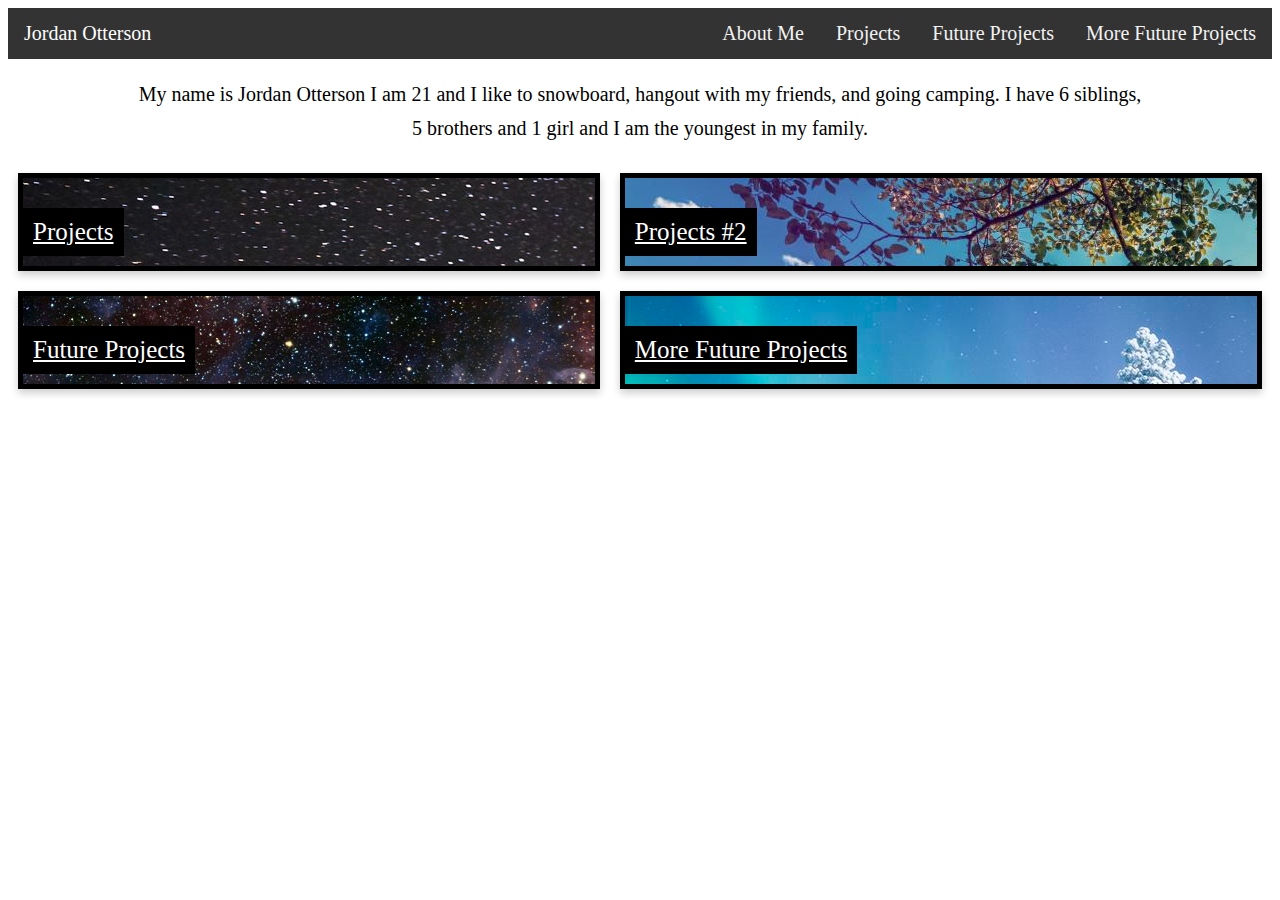
==== Jordan Otterson Portfolio.html @ a29cfe19 "adding in my initial contents code" ====
<!DOCTYPE html>
<html lang="en">

<head>
    <meta charset="UTF-8" />
    <title>Portfolio</title>
    <link rel="stylesheet" href="/Style.css" />
</head>

<body>
    <!-- header navigation -->
    <div class="topnav">
        <a id="profilePicture" href="/Profile Picture.jpg">Jordan Otterson</a>
        <a href="#more-future-projects">More Future Projects</a>
        <a href="#future-projects">Future Projects</a>
        <a href="#projects">Projects</a>
        <a href="#about-me">About Me</a>
    </div>

    <!-- "what we do" section -->
    <br/>
    <section id="about-me" class="intro">
        <div class="flex-row">
            <p>
                My name is Jordan Otterson I am 21 and I like to snowboard, hangout with my friends, and going camping. I have 6 siblings, 5 brothers and 1 girl and I am the youngest in my family.
            </p>
        </div>
    </section>
    <br/>
    <section id="projects" class="intro">
        <div class="grid-container">
            <div class="card grid-item" id="project1"><a class="linkText" href="#projects">Projects</a></div>
            <div class="card grid-item" id="project2"><a class="linkText" href="#projects">Projects #2</a></div>
            <div class="card grid-item" id="project3"><a class="linkText" href="#future-projects">Future Projects</a></div>
            <div class="card grid-item" id="project4"><a class="linkText" href="#more-future-projects">More Future Projects</a></div>
        </div>
    </section>
</body>
---- Style.css ----
.topnav {
    background-color: #333;
    overflow: hidden;
}

.topnav a {
    float: right;
    color: #f2f2f2;
    text-align: center;
    align-content: center;
    padding: 14px 16px;
    text-decoration: none;
    font-size: 20px;
}

.topnav a:hover {
    background-color: #ddd;
    color: black;
}

.topnav a.active {
    background-color: #04AA6D;
    color: white;
}

#profilePicture {
    color: white;
    font-size: 20px;
    float: left;
}

.intro p {
    line-height: 1.7;
    color: black;
    width: 80%;
    font-size: 20px;
    margin: 0 auto;
    text-align: center;
}

.flex-row {
    display: flex;
}

.card {
    box-shadow: 0 4px 8px 0 rgba(0, 0, 0, 0.2);
    /* this adds the "card" effect */
    padding: 16px;
    text-align: center;
    background-color: #f1f1f1;
}

.grid-container {
    display: grid;
    grid-template-columns: auto auto;
}

.grid-item {
    border: 5px solid black;
    padding: 30px 20px 10px 0;
    font-size: 25px;
    text-align: center;
    margin: 10px;
}

.grid-item:hover {
    border: 5px solid rgb(30, 255, 236);
    cursor: pointer;
}

.linkText {
    background-color: black;
    float: left;
    color: white;
    padding: 10px 10px 10px 10px;
}

.linkText:hover {
    background-color: rgb(30, 255, 236);
    color: rgb(0, 0, 0);
}

#project1 {
    background-image: url("./Images/FamilyCamping-2021-GettyImages-948512452-2.jpg");
}

#project2 {
    background-image: url("./Images/shutterstock_1458128810.jpg");
}

#project3 {
    background-image: url("./Images/space-2.jpg");
}

#project4 {
    background-image: url("./Images/thefrozenforestsofsweden_redone_30x20.jpg");
}
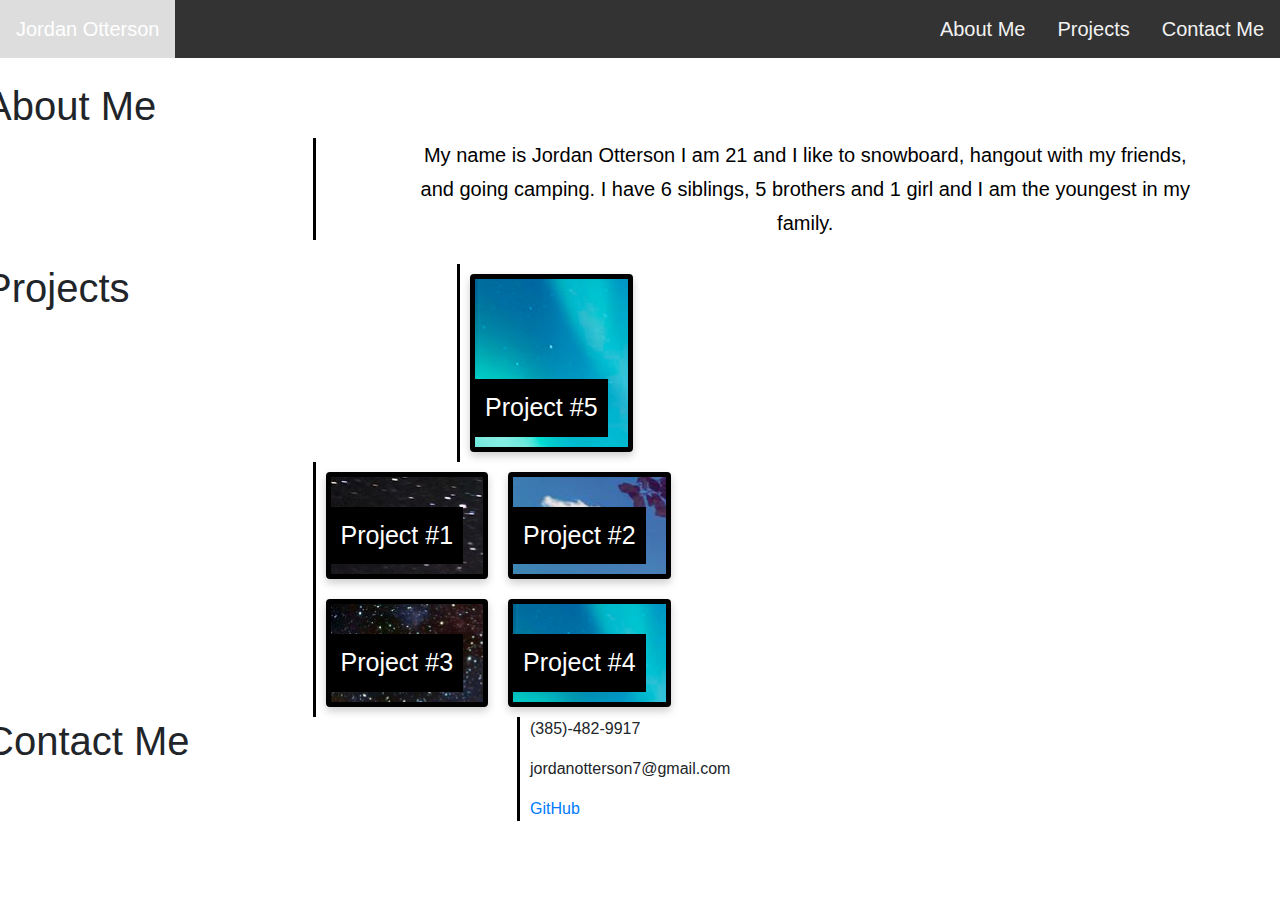
==== commit 28344c12: "added bootstrap messed up some things" ====
--- a/Jordan Otterson Portfolio.html
+++ b/Jordan Otterson Portfolio.html
@@ -4,35 +4,51 @@
 <head>
     <meta charset="UTF-8" />
     <title>Portfolio</title>
+    <link rel="stylesheet" href="https://maxcdn.bootstrapcdn.com/bootstrap/4.0.0/css/bootstrap.min.css" integrity="sha384-Gn5384xqQ1aoWXA+058RXPxPg6fy4IWvTNh0E263XmFcJlSAwiGgFAW/dAiS6JXm" crossorigin="anonymous">
     <link rel="stylesheet" href="/Style.css" />
 </head>
 
 <body>
-    <!-- header navigation -->
     <div class="topnav">
-        <a id="profilePicture" href="/Profile Picture.jpg">Jordan Otterson</a>
-        <a href="#more-future-projects">More Future Projects</a>
-        <a href="#future-projects">Future Projects</a>
+        <a id="profilePicture" href="/Images/Profile_Picture.jpg" alt="picture of jordan">Jordan Otterson</a>
+        <a href="#contact-me">Contact Me</a>
         <a href="#projects">Projects</a>
         <a href="#about-me">About Me</a>
     </div>
-
-    <!-- "what we do" section -->
     <br/>
-    <section id="about-me" class="intro">
-        <div class="flex-row">
+    <section id="about-me" class="row intro">
+        <h1>About Me</h1>
+        <div class="myAbout flex-row">
             <p>
                 My name is Jordan Otterson I am 21 and I like to snowboard, hangout with my friends, and going camping. I have 6 siblings, 5 brothers and 1 girl and I am the youngest in my family.
             </p>
         </div>
     </section>
     <br/>
-    <section id="projects" class="intro">
+    <section id="projects" class="row intro">
+        <h1>Projects</h1>
+        <div class="grid-container1">
+            <div class="card grid-item1" id="project5"><a class="linkText" href="#project5">Project #5</a></div>
+        </div>
         <div class="grid-container">
-            <div class="card grid-item" id="project1"><a class="linkText" href="#projects">Projects</a></div>
-            <div class="card grid-item" id="project2"><a class="linkText" href="#projects">Projects #2</a></div>
-            <div class="card grid-item" id="project3"><a class="linkText" href="#future-projects">Future Projects</a></div>
-            <div class="card grid-item" id="project4"><a class="linkText" href="#more-future-projects">More Future Projects</a></div>
+            <div class="card grid-item" id="project1"><a class="linkText" href="#project1">Project #1</a></div>
+            <div class="card grid-item" id="project2"><a class="linkText" href="#project2">Project #2</a></div>
+            <div class="card grid-item" id="project3"><a class="linkText" href="#project3">Project #3</a></div>
+            <div class="card grid-item" id="project4"><a class="linkText" href="#project4">Project #4</a></div>
+        </div>
+    </section>
+    <section id="contactMe" class="row">
+        <h1>Contact Me</h1>
+        <div class="contactText">
+            <div>
+                <p>(385)-482-9917</p>
+            </div>
+            <div>
+                <p>jordanotterson7@gmail.com</p>
+            </div>
+            <div>
+                <a href="github.com">GitHub</a>
+            </div>
         </div>
     </section>
 </body>--- a/Style.css
+++ b/Style.css
@@ -29,6 +29,11 @@
     float: left;
 }
 
+.myAbout {
+    margin-left: 25%;
+    border-left: 3px solid black;
+}
+
 .intro p {
     line-height: 1.7;
     color: black;
@@ -50,9 +55,26 @@
     background-color: #f1f1f1;
 }
 
+.grid-container1 {
+    display: grid;
+    grid-template-columns: auto;
+    margin-left: 25%;
+    border-left: 3px solid black;
+}
+
+.grid-item1 {
+    border: 5px solid black;
+    padding: 100px 20px 10px 0;
+    font-size: 25px;
+    text-align: center;
+    margin: 10px;
+}
+
 .grid-container {
     display: grid;
     grid-template-columns: auto auto;
+    margin-left: 25%;
+    border-left: 3px solid black;
 }
 
 .grid-item {
@@ -94,4 +116,20 @@
 
 #project4 {
     background-image: url("./Images/thefrozenforestsofsweden_redone_30x20.jpg");
+}
+
+#project5 {
+    background-image: url("./Images/thefrozenforestsofsweden_redone_30x20.jpg");
+}
+
+.column {
+    margin: 10px;
+    padding: 10px;
+}
+
+.contactText {
+    font-size: 16px;
+    margin-left: 25%;
+    border-left: 3px solid black;
+    padding-left: 10px;
 }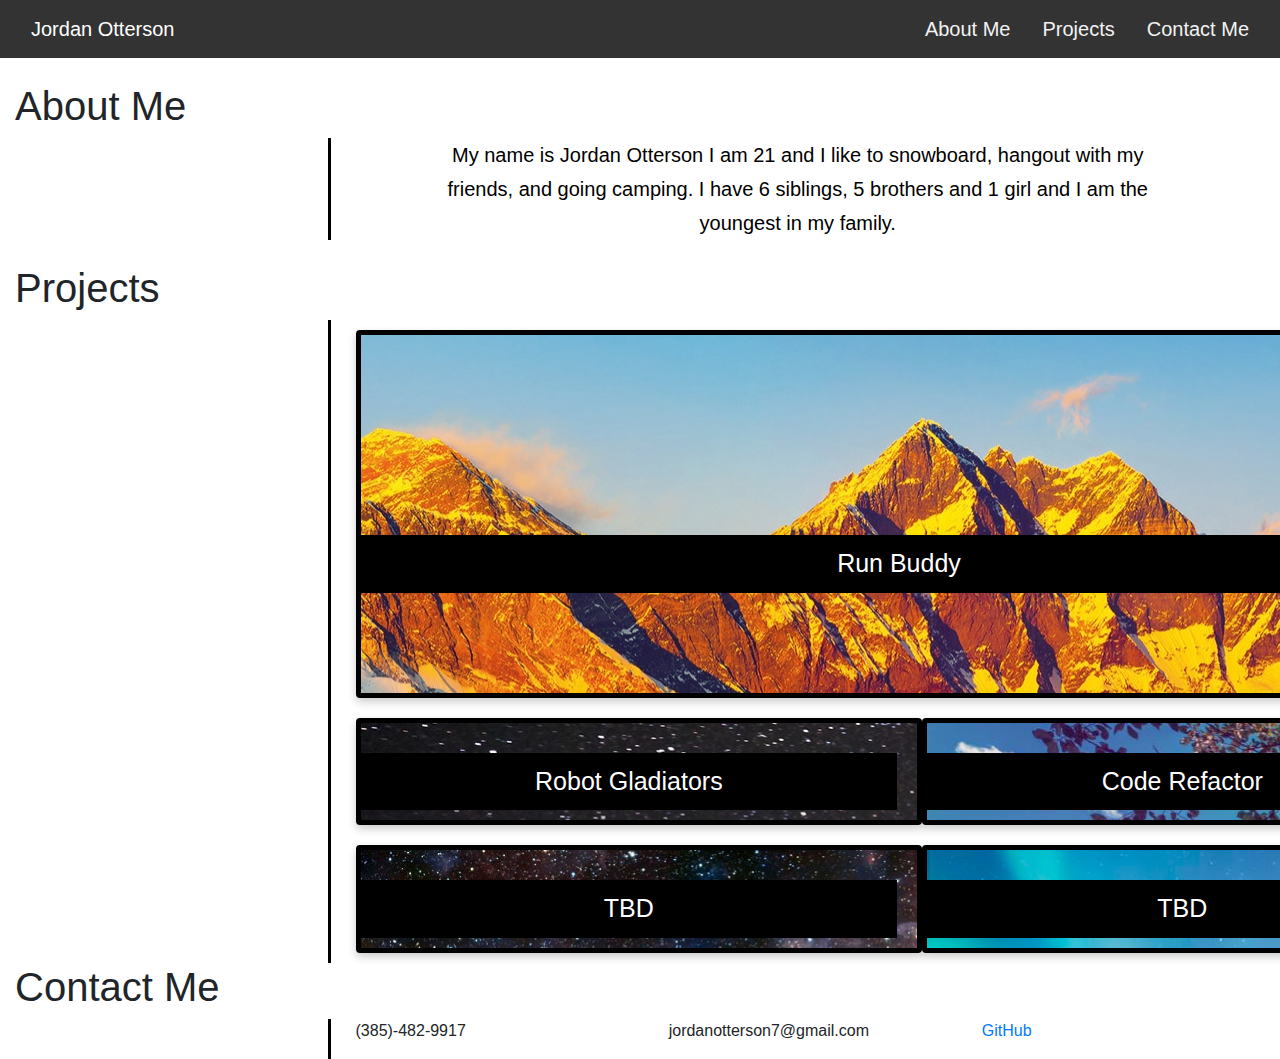
==== commit f2a434f4: "updated files" ====
--- a/Jordan Otterson Portfolio.html
+++ b/Jordan Otterson Portfolio.html
@@ -9,14 +9,17 @@
 </head>
 
 <body>
-    <div class="topnav">
+    <header>
+
+    </header>
+    <div class="col topnav">
         <a id="profilePicture" href="/Images/Profile_Picture.jpg" alt="picture of jordan">Jordan Otterson</a>
         <a href="#contact-me">Contact Me</a>
         <a href="#projects">Projects</a>
         <a href="#about-me">About Me</a>
     </div>
     <br/>
-    <section id="about-me" class="row intro">
+    <section id="about-me" class="col intro">
         <h1>About Me</h1>
         <div class="myAbout flex-row">
             <p>
@@ -25,29 +28,29 @@
         </div>
     </section>
     <br/>
-    <section id="projects" class="row intro">
+    <section id="projects" class="col intro">
         <h1>Projects</h1>
-        <div class="grid-container1">
-            <div class="card grid-item1" id="project5"><a class="linkText" href="#project5">Project #5</a></div>
+        <div class="container grid-container1">
+            <div class="col card grid-item1" id="project5"><a class="linkText" href="https://otterpop7.github.io/run-buddy/">Run Buddy</a></div>
         </div>
-        <div class="grid-container">
-            <div class="card grid-item" id="project1"><a class="linkText" href="#project1">Project #1</a></div>
-            <div class="card grid-item" id="project2"><a class="linkText" href="#project2">Project #2</a></div>
-            <div class="card grid-item" id="project3"><a class="linkText" href="#project3">Project #3</a></div>
-            <div class="card grid-item" id="project4"><a class="linkText" href="#project4">Project #4</a></div>
+        <div class="container grid-container">
+            <div class="col card grid-item" id="project1"><a class="linkText" href="https://otterpop7.github.io/robot-gladiators/">Robot Gladiators</a></div>
+            <div class="col card grid-item" id="project2"><a class="linkText" href="https://otterpop7.github.io/HTML-CSS-Git-Challenge-Code-Refactor/">Code Refactor</a></div>
+            <div class="col card grid-item" id="project3"><a class="linkText" href="https://www.coolmathgames.com/">TBD</a></div>
+            <div class="col card grid-item" id="project4"><a class="linkText" href="#project4">TBD</a></div>
         </div>
     </section>
-    <section id="contactMe" class="row">
+    <section id="contact-me" class="col">
         <h1>Contact Me</h1>
-        <div class="contactText">
-            <div>
+        <div class="row contactText">
+            <div class="col ">
                 <p>(385)-482-9917</p>
             </div>
-            <div>
+            <div class="col">
                 <p>jordanotterson7@gmail.com</p>
             </div>
-            <div>
-                <a href="github.com">GitHub</a>
+            <div class="col">
+                <a href="https://github.com/Otterpop7">GitHub</a>
             </div>
         </div>
     </section>
--- a/Style.css
+++ b/Style.css
@@ -64,10 +64,15 @@
 
 .grid-item1 {
     border: 5px solid black;
-    padding: 100px 20px 10px 0;
+    padding: 200px 20px 100px 0;
     font-size: 25px;
     text-align: center;
     margin: 10px;
+}
+
+.grid-item1:hover {
+    border: 5px solid rgb(30, 255, 236);
+    cursor: pointer;
 }
 
 .grid-container {
@@ -119,7 +124,7 @@
 }
 
 #project5 {
-    background-image: url("./Images/thefrozenforestsofsweden_redone_30x20.jpg");
+    background-image: url("./Images/852c2fa5e5468761c3ae8b796ca9be85_XL.jpg");
 }
 
 .column {
